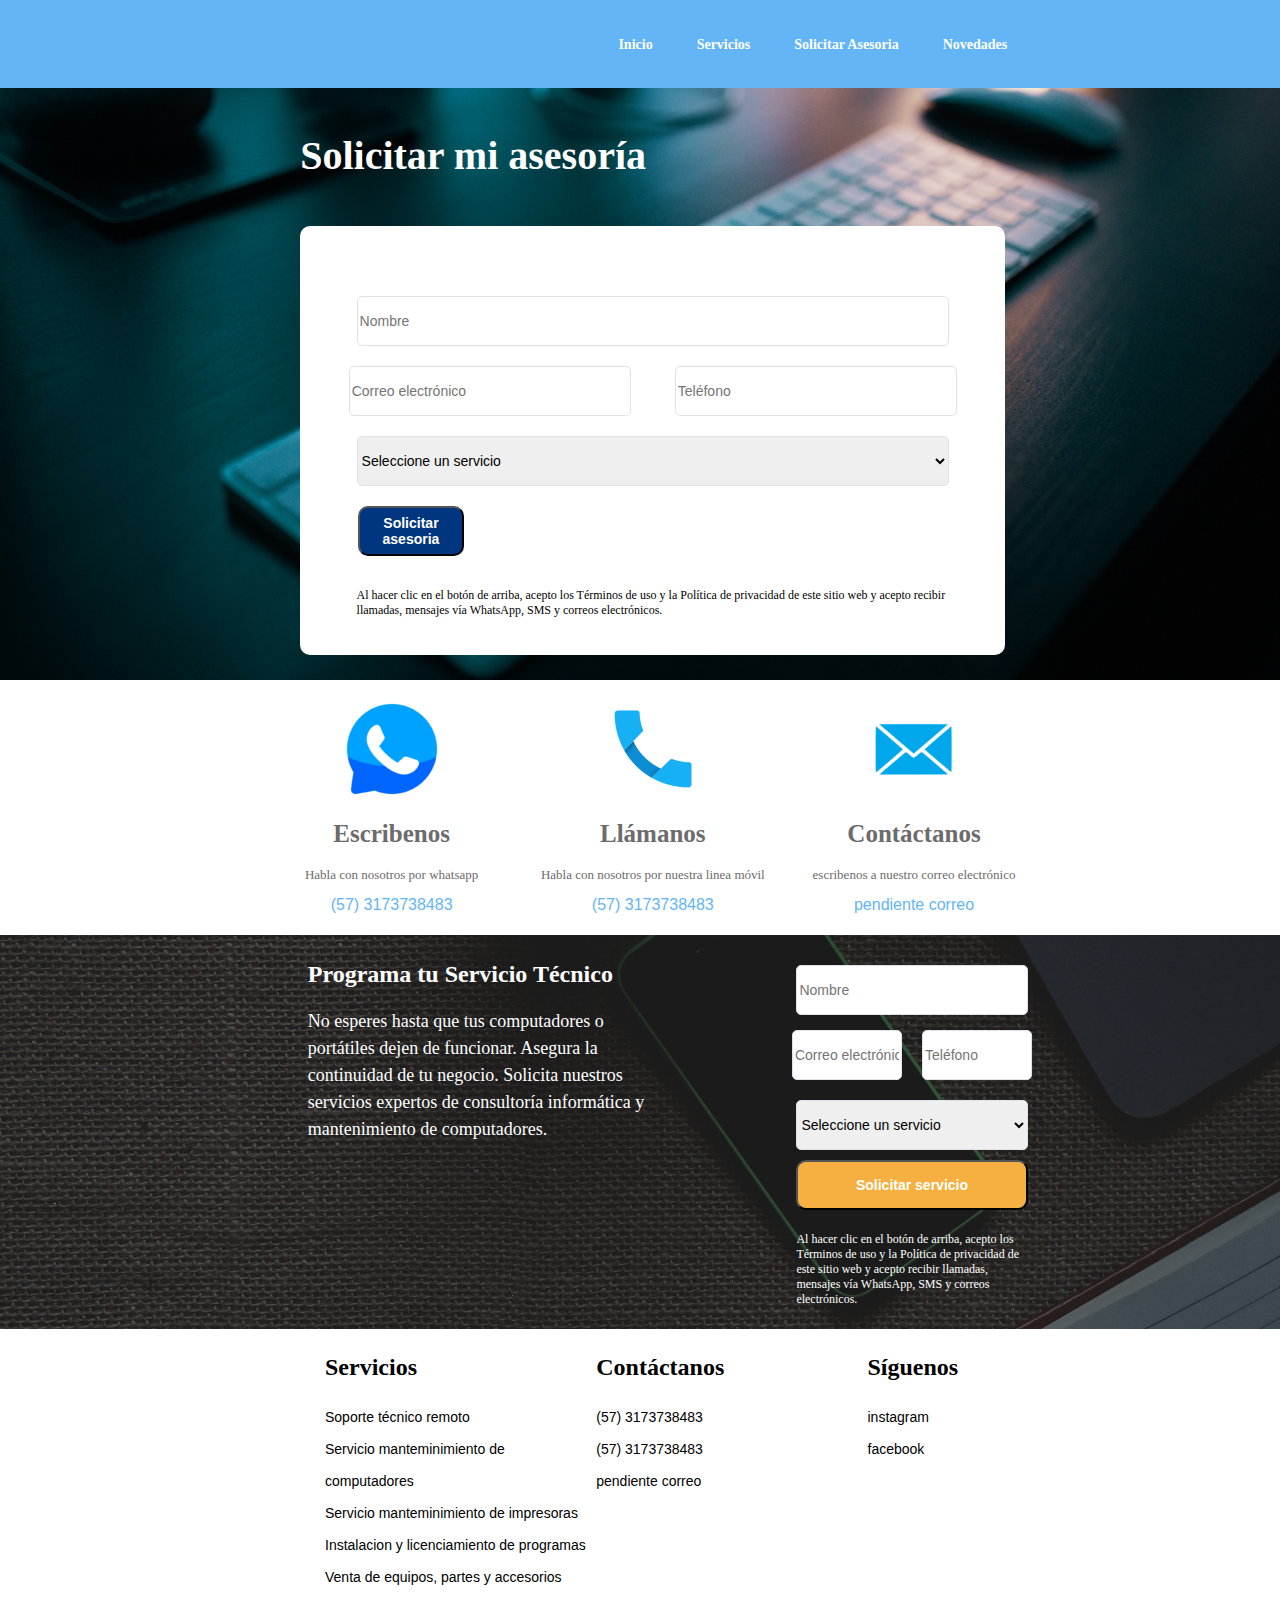
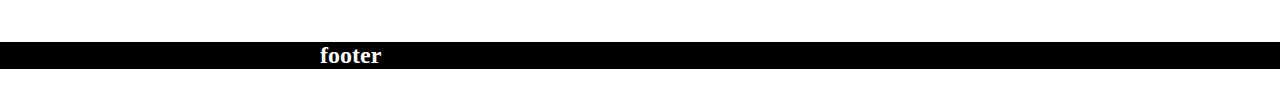
==== asesoria.html @ 474b2464 "primer version, asesoria/index" ====
<!DOCTYPE html>
<html lang="en">
<head>
    <meta charset="UTF-8">
    <meta http-equiv="X-UA-Compatible" content="IE=edge">
    <meta name="viewport" content="width=device-width, initial-scale=1.0">
    <title> Solicitar mi asesoria</title>
<link rel="stylesheet" href="styles/style_asesoria.css">
</head>
<body>       
    <header>
        <div class="nav">
        <nav>
            <a href="./index.html">Inicio</a>
            <a href="#">Servicios</a>
            <a href="#">Solicitar Asesoria</a>
            <a href="#">Novedades</a>
           
        </nav>
        </div>
    </header>    
    <div class="div_section1">
        <div class="div_centrado">        
        <section class="section1">    
            <h1 class="h1_form">Solicitar mi asesoría</h1>        
            <form action="" class="form_asesoria">                
                <div>
                    <input type="text" placeholder="Nombre" required class="nombre">
                </div>
                <div>
                    <input type="email" placeholder="Correo electrónico">
                    <input type="number" placeholder="Teléfono" required>
                </div>
                <div>
                    <select name="servicio">
                        <option>Seleccione un servicio </option>
                        <option>Servicio soporte remoto </option>
                        <option>Mantenimiento de equipos de computo o impresion </option>
                        <option>instalacion o lincencias de programas </option>
                        <option>cotizacion de partes o insumos </option>
                    </select>
                </div>
                <div>
                    <button type="submit" class="btn_asesoria">Solicitar asesoria</button>
                </div>
                <p class="term">Al hacer clic en el botón de arriba, acepto los Términos de uso y la Política de privacidad de este sitio web y acepto recibir llamadas, mensajes vía WhatsApp,
                     SMS y correos electrónicos.</p>
            </form>           
        </section> 
        </div>   
    </div>
    <div class="div_section2">    
        <div class="div_centrado">
        <section class="section2">         
            <div class="logos_contacto">                
                    <img src="./iconos/logo_wtp.png">
                    <h1 class="h1_escribenos">Escribenos</h1>
                    <p>Habla con nosotros por whatsapp</p>
                    <a href="#">(57) 3173738483</a>              
            </div>
            <div class="logos_contacto">
                <img src="./iconos/logo_tlf.png">
                <h1 class="h1_escribenos">Llámanos</h1>
                    <p>Habla con nosotros por nuestra linea móvil</p>
                    <a href="#">(57) 3173738483</a>
            </div>
            <div class="logos_contacto">
                <img src="./iconos/logo_correo.png">
                <h1 class="h1_escribenos">Contáctanos</h1>
                    <p>escribenos a nuestro correo electrónico</p>
                    <a href="#" >pendiente correo</a>
            </div>           
        </section>
         </div>
         </div>
    <div class="div_section3">
        <div class="div_centrado">        
        <section class="section3"> 
                <div class="div_form_servicio">
                <h2 class="h2_servicio">Programa tu Servicio Técnico</h2>                 
                <p class="p_servicio">No esperes hasta que tus computadores o portátiles dejen de funcionar. Asegura la continuidad de tu negocio.
                  Solicita nuestros servicios expertos de consultoría informática y mantenimiento de computadores.</p>
              
                </div>                 
            <div class="div__form_servicio">      
            <form action="" class="form_servicio">                
                <div>
                    <input type="text" placeholder="Nombre" required class="nombre_servicio">
                </div>
                <div>
                    <input type="email" placeholder="Correo electrónico" class="form_input">
                    <input type="number" placeholder="Teléfono" required class="form_input">
                </div>
                <div>
                    <select name="servicio">
                        <option>Seleccione un servicio </option>
                        <option>Servicio soporte remoto </option>
                        <option>Mantenimiento de equipos de computo o impresion </option>
                        <option>instalacion o lincencias de programas </option>
                        <option>cotizacion de partes o insumos </option>
                    </select>
                </div>
                <div>
                    <button type="submit" class="btn_servicio">Solicitar servicio</button>
                </div>
                <p class="term_ser">Al hacer clic en el botón de arriba, acepto los Términos de uso y la Política de privacidad de este sitio web y acepto recibir llamadas, mensajes vía WhatsApp, SMS y correos electrónicos.</p>
            </form> 
            </div>            
            </div>          
        </section> 
        </div>   
    </div>
        <div class="div_section4">
        <div class="div_centrado4">
            <section class="section2">         
                <div class="datos_contacto">                        
                        <h2>Servicios</h2>
                        <a href="#" >Soporte técnico remoto</a><br>
                        <a href="#" > Servicio manteminimiento de computadores</a> <br> 
                        <a href="#" > Servicio manteminimiento de impresoras</a><br>
                        <a href="#" >Instalacion y licenciamiento de programas</a><br>
                        <a href="#" > Venta de equipos, partes y accesorios</a>         
                </div>                
                <div class="datos_contacto">                    
                    <h2>Contáctanos</h2>
                    <a href="#">(57) 3173738483</a><br>
                    <a href="#">(57) 3173738483</a><br>
                    <a href="#">pendiente correo</a>
                </div>   
                <div class="datos_contacto">                    
                    <h2>Síguenos</h2>
                    <a href="#">instagram</a><br>
                    <a href="#">facebook</a>
                </div>        
            </section>
        </div>
    </div>    
        <footer> 
            <div class="div_centrado4">         
            <h2>footer</h2>    
        </div>   
    </footer>            
</body>
</html>
---- styles/style_asesoria.css ----
*{
    box-sizing: border-box;
}

body{
    font-family: Georgia, 'Times New Roman', Times, serif;
    margin: 0;
    padding: 0;
}
header{
    padding: 0px;
    background-color: transparent;
}
.nav{
    width: 100%;   
    display: block;
    flex-direction: row;
    background-color: rgb(100, 181, 246);     
    text-align: right; 
    padding: 35px; 
    position: fixed;           
}
nav {
    display: block;
    flex-direction: row;
    margin: 0px 18% 0px 20%;  
    text-align: right;   
}
nav a{
    color:rgb(255, 255, 255);
    padding: 0px 20px ;
    text-decoration: none;   
    font-weight: bold; 
    font-size: 14px;   
}
nav a:hover{
    color:#000000
}
/* div general para centrar todo el contenido de los section */
.div_centrado{
    margin: 0% 18% 0% 20%;    
}

/* inicio style section 1 */
.div_section1{
    padding: 80px 0px 20px 0px;
    display: block;
    flex-wrap: wrap; 
    background-image: url(../img/fondo_asesoria.jpg);    
    background-repeat: no-repeat;
    background-position: center;
    background-size: cover;
}
.section1{
    flex: 100%;    
    padding: 5px;
    background-color:transparent;        
}

.h1_form{
    text-align: left;
    color:#ffffff;    
    padding: 20px 5%;
    font-weight:bold;
    font-size: 40px;    
}
.term{
    font-size: 12px;
    text-align: left;
    padding: 10px 8%;
}
.form_asesoria{    
   width: 90%;   
   margin:auto;
   padding: 0px 0px 2%;     
   background-color:#fff;
   border-radius: 10px;
   text-align: center;     
   }
.nombre{
    width: 84%;
    height: 50px;
    border:solid 1px #e1e1e9;
    border-radius: 5px;
    font-size: 14px;
    margin: 70px 0px 10px;
}
select{
    width: 84%;
    height: 50px;
    border:solid 1px #e1e1e9;
    border-radius: 5px;
    font-size: 14px;
    margin: 10px;    
}
input{
    width: 40%;
    height: 50px;
    border: solid 1px #e1e1e9;
    border-radius: 5px;
    margin: 10px 20px 10px;
    font-size: 14px;   
}
.btn_asesoria{
    width: 15%;
    height: 50px;
    margin: 10px;
    margin-right: 70%;
    background-color: #00367f;
    color: #fff;
    border-radius: 10px;
    font-size: 14px;
    font-weight: bold;    
}
.btn_asesoria:hover{
    background-color: rgb(88, 188, 255);
}
/* fin section1*/ 

.section2{
    background-color:transparent;
    flex: 100%;  
    padding: 5px;        
    display: flex;
} 
.logos_contacto{
    width: 34%;                  
    background-color:transparent;    
    text-align: center;  
    display:block;   
    margin: 2%;
}
.h1_escribenos{
    text-align: center;
    color:#6d6b6b; 
    font-style:bold;   
    padding: 1% 1%;   
    font-size: 25px;
}
.logos_contacto p{
    color:#6d6b6b;
    font-style: bold;
    font-size: 13px;
}
.logos_contacto a{
    color: rgb(100, 181, 246);
    text-decoration: none;
    font-family: Verdana, Geneva, Tahoma, sans-serif;
}
/* fin section2*/
.div_section3{
    display: block;
    flex-wrap: wrap;    
    background-image:url(../img/servicio.jpg);
    background-color:  rgb(54, 54, 54);
    background-blend-mode: soft-light;
    background-repeat: no-repeat;
    background-position: center;
    background-size: cover;
}
.section3{
    background-color: transparent;
    flex: 100%;
    padding: 0% 0% 0% 0%;    
    display: flex;       
}

.div__form_servicio{
    width: 100%;     
    background-color:transparent;    
    text-align: center;  
    display: flex; 
}

.form_servicio{
    width: 100%;     
   padding: 10px 0px 0px 0px;   
    background-color:transparent;        
    text-align: center;   
}
.form_input{    
        width: 40%;
        height: 50px;
        border: solid 1px #e1e1e9;
        border-radius: 5px;
        margin: 5px 8px 10px;
        font-size: 14px;   
    }
    .nombre_servicio{
        width: 84%;
        height: 50px;
        border:solid 1px #e1e1e9;
        border-radius: 5px;
        font-size: 14px;
        margin: 20px 0px 10px;
    }
.btn_servicio{
        width: 84%;
        height: 50px;
        margin: 0px;        
        background-color: rgb(245, 176, 65);
        color: #fff;
        border-radius: 10px;
        font-size: 14px;
        font-weight: bold;    
}
.btn_servicio:hover{
        background-color: rgb(36, 138, 206);
    }
.term_ser{
    font-size: 12px;
    text-align: left;
    padding: 10px 8%;
    color: #fff;
}
    .h2_servicio{
        color: #ffffff;
        text-align: left;        
        margin:5% 0% 4% 10%; 
    }
.p_servicio{
    font-size: 18px;
    text-align: left;
    margin:0% 25% 0% 10%;
    line-height: 150%;
    color: #ffffff;
    
}
/* fin section 3 */

/* section 4 */
.div_centrado4{
    margin: 0% 10% 0% 25%;    
}
.div_section4{
    display: block;
    flex-wrap: wrap;   
}

.datos_contacto{
    width: 33%; 
    height: 100%;          
    background-color:transparent;    
    text-align: left;  
    display:block;   
    margin: 0% 0% 3%;
} 
.datos_contacto a{
    color: #000000;
    text-decoration: none;
    font-size: 14px;
    line-height: 32px;
    font-family: Verdana, Geneva, Tahoma, sans-serif;
}
footer{
    display: block;        
    text-align: left;
    color: #fff;
    background-color: #000000;
}

@media screen and (max-width: 600px)
{
    /* menu */
nav, .nav{
    text-align: center;
    padding: 15px 0% 3% 0%;
    margin: auto;
}
.nav a{    
    padding: 0% 4% 0% 0%;
}
/* section 1 */
.form_asesoria{
            width: 100%;
} 
    
 input {
      width: 84%;
  } 
  .form_input{
      width: 84%;
  }   

.btn_asesoria{
      width: 45%;
      height: 50px;
      margin-right: 40%;
  }
  /* div centrado general */ 
  .div_centrado{
    margin: 0% 0% 0% 0%;   
}
/* section 2 */
.section2{
    width: 100%;    
    margin: auto;
    flex-direction: column;    
}
.logos_contacto{
    margin: auto;
    width: 100%;
    padding: 2% 0% 2% 0%;
}
/* section 3 */
.div_section3{
    height: 600px;
}
.section3{
    width: 100%;
    padding: 0%;
    flex-direction: column;  
}
.form_servicio{
    width: 100%;
    padding: 0% 0% 0% 0%;
}
.h2_servicio, .p_servicio{
    margin: 3% 0% 1% 0%;
}
.div__form_servicio{
    width: 100%;   
}
/* section 4 */
.datos_contacto{
    margin: auto;
    width: 100%;
    padding: 0% 0% 0% 0%;
    text-align: left;
}
.div_centrado4{
    margin: 0% 0% 0% 0%;   
}
}
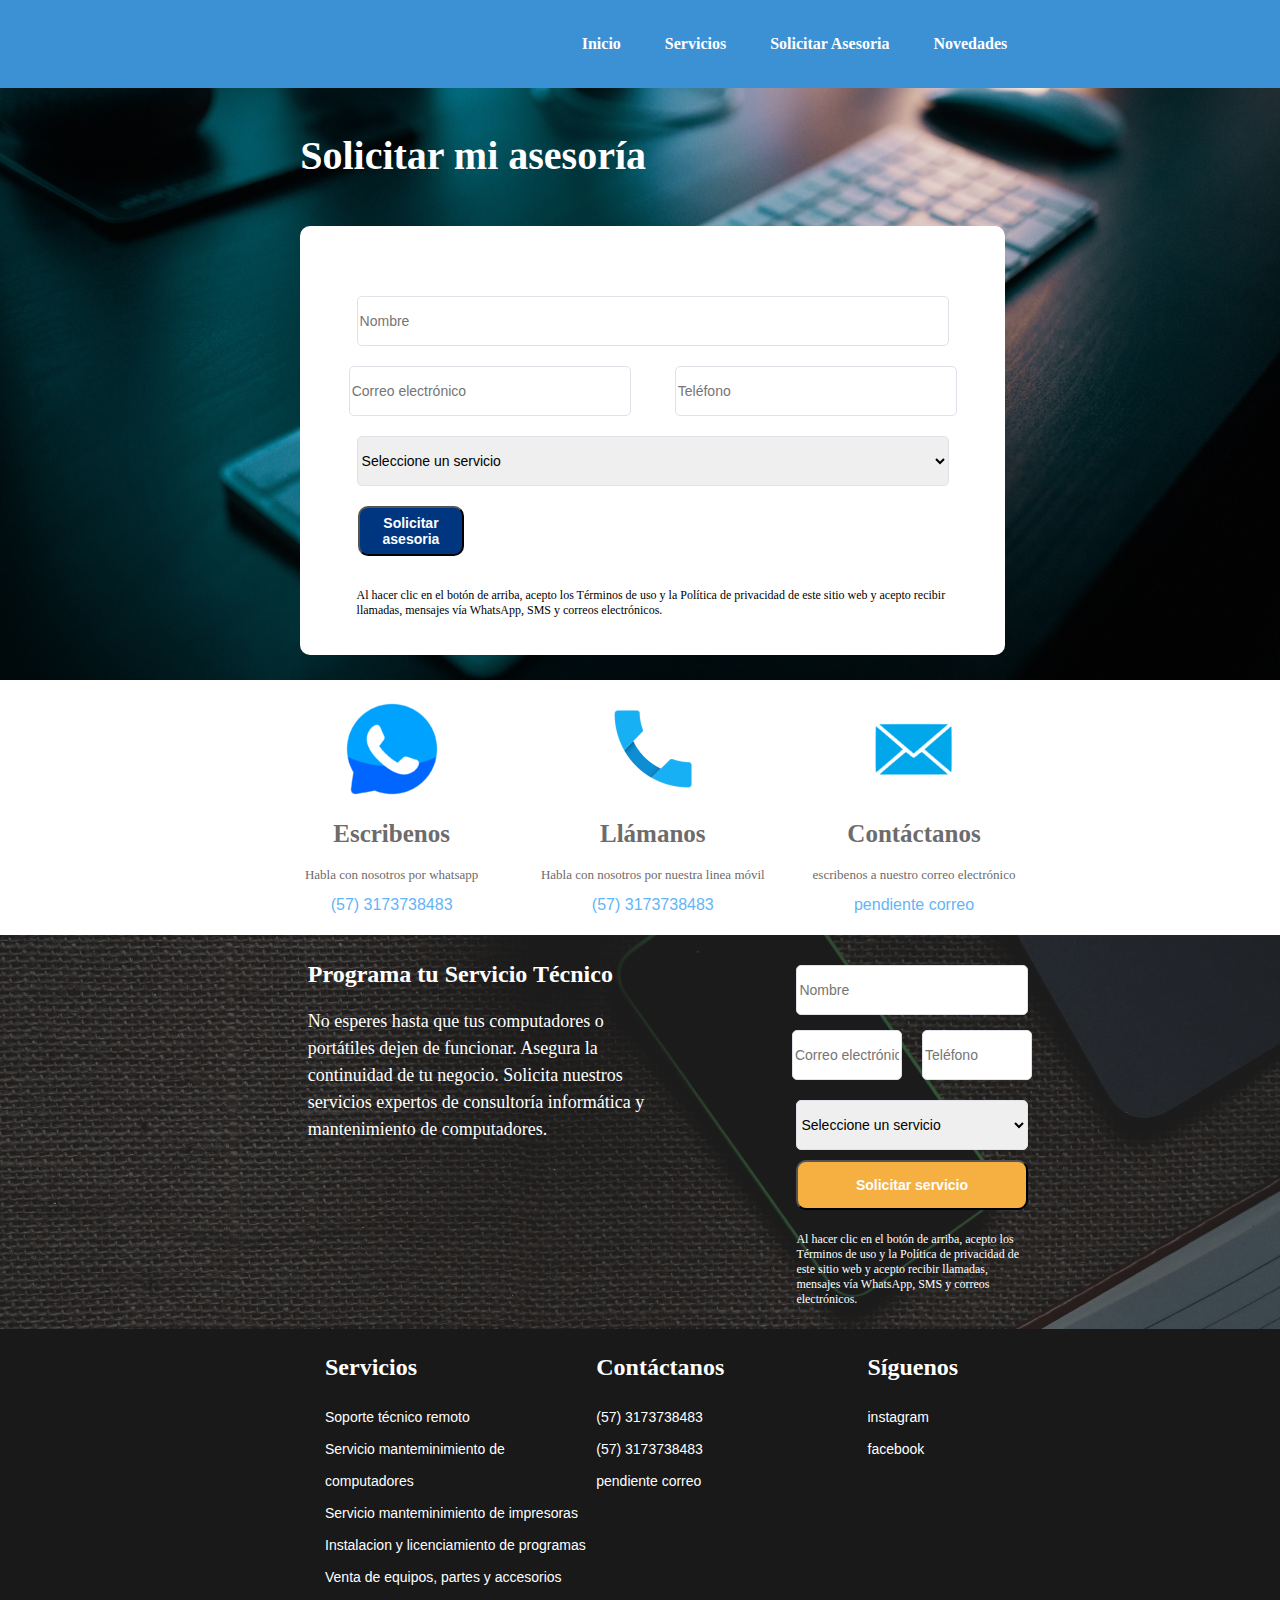
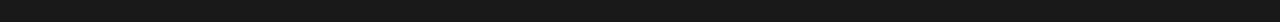
==== commit 6c0e32bf: "asesoria finalizada" ====
--- a/asesoria.html
+++ b/asesoria.html
@@ -32,8 +32,8 @@
                     <input type="number" placeholder="Teléfono" required>
                 </div>
                 <div>
-                    <select name="servicio">
-                        <option>Seleccione un servicio </option>
+                    <select name="servicio" required>
+                        <option selected="true" disabled="disabled">Seleccione un servicio </option>
                         <option>Servicio soporte remoto </option>
                         <option>Mantenimiento de equipos de computo o impresion </option>
                         <option>instalacion o lincencias de programas </option>
@@ -92,8 +92,8 @@
                     <input type="number" placeholder="Teléfono" required class="form_input">
                 </div>
                 <div>
-                    <select name="servicio">
-                        <option>Seleccione un servicio </option>
+                    <select name="servicio" required>
+                        <option selected="true" disabled="disabled">Seleccione un servicio </option>
                         <option>Servicio soporte remoto </option>
                         <option>Mantenimiento de equipos de computo o impresion </option>
                         <option>instalacion o lincencias de programas </option>
@@ -112,8 +112,9 @@
     </div>
         <div class="div_section4">
         <div class="div_centrado4">
-            <section class="section2">         
-                <div class="datos_contacto">                        
+            <footer>
+            <section class="section2">                        
+                <div class="datos_contacto">                                          
                         <h2>Servicios</h2>
                         <a href="#" >Soporte técnico remoto</a><br>
                         <a href="#" > Servicio manteminimiento de computadores</a> <br> 
@@ -130,15 +131,12 @@
                 <div class="datos_contacto">                    
                     <h2>Síguenos</h2>
                     <a href="#">instagram</a><br>
-                    <a href="#">facebook</a>
-                </div>        
+                    <a href="#">facebook</a>                
+                </div>                  
             </section>
+        </footer>
         </div>
     </div>    
-        <footer> 
-            <div class="div_centrado4">         
-            <h2>footer</h2>    
-        </div>   
-    </footer>            
+                
 </body>
 </html>--- a/styles/style_asesoria.css
+++ b/styles/style_asesoria.css
@@ -15,7 +15,7 @@
     width: 100%;   
     display: block;
     flex-direction: row;
-    background-color: rgb(100, 181, 246);     
+    background-color: rgb(60, 144, 212);     
     text-align: right; 
     padding: 35px; 
     position: fixed;           
@@ -31,7 +31,7 @@
     padding: 0px 20px ;
     text-decoration: none;   
     font-weight: bold; 
-    font-size: 14px;   
+    font-size: 16px;   
 }
 nav a:hover{
     color:#000000
@@ -229,14 +229,15 @@
 /* fin section 3 */
 
 /* section 4 */
+
+.div_section4{
+    display: block;
+    flex-wrap: wrap;  
+    background-color: rgb(0, 0, 0,90%); 
+}
 .div_centrado4{
-    margin: 0% 10% 0% 25%;    
-}
-.div_section4{
-    display: block;
-    flex-wrap: wrap;   
-}
-
+    margin: 0% 10% 0% 25%;       
+}
 .datos_contacto{
     width: 33%; 
     height: 100%;          
@@ -244,20 +245,16 @@
     text-align: left;  
     display:block;   
     margin: 0% 0% 3%;
+    color: #fff;
 } 
 .datos_contacto a{
-    color: #000000;
+    color: #ffffff;
     text-decoration: none;
     font-size: 14px;
     line-height: 32px;
     font-family: Verdana, Geneva, Tahoma, sans-serif;
 }
-footer{
-    display: block;        
-    text-align: left;
-    color: #fff;
-    background-color: #000000;
-}
+
 
 @media screen and (max-width: 600px)
 {
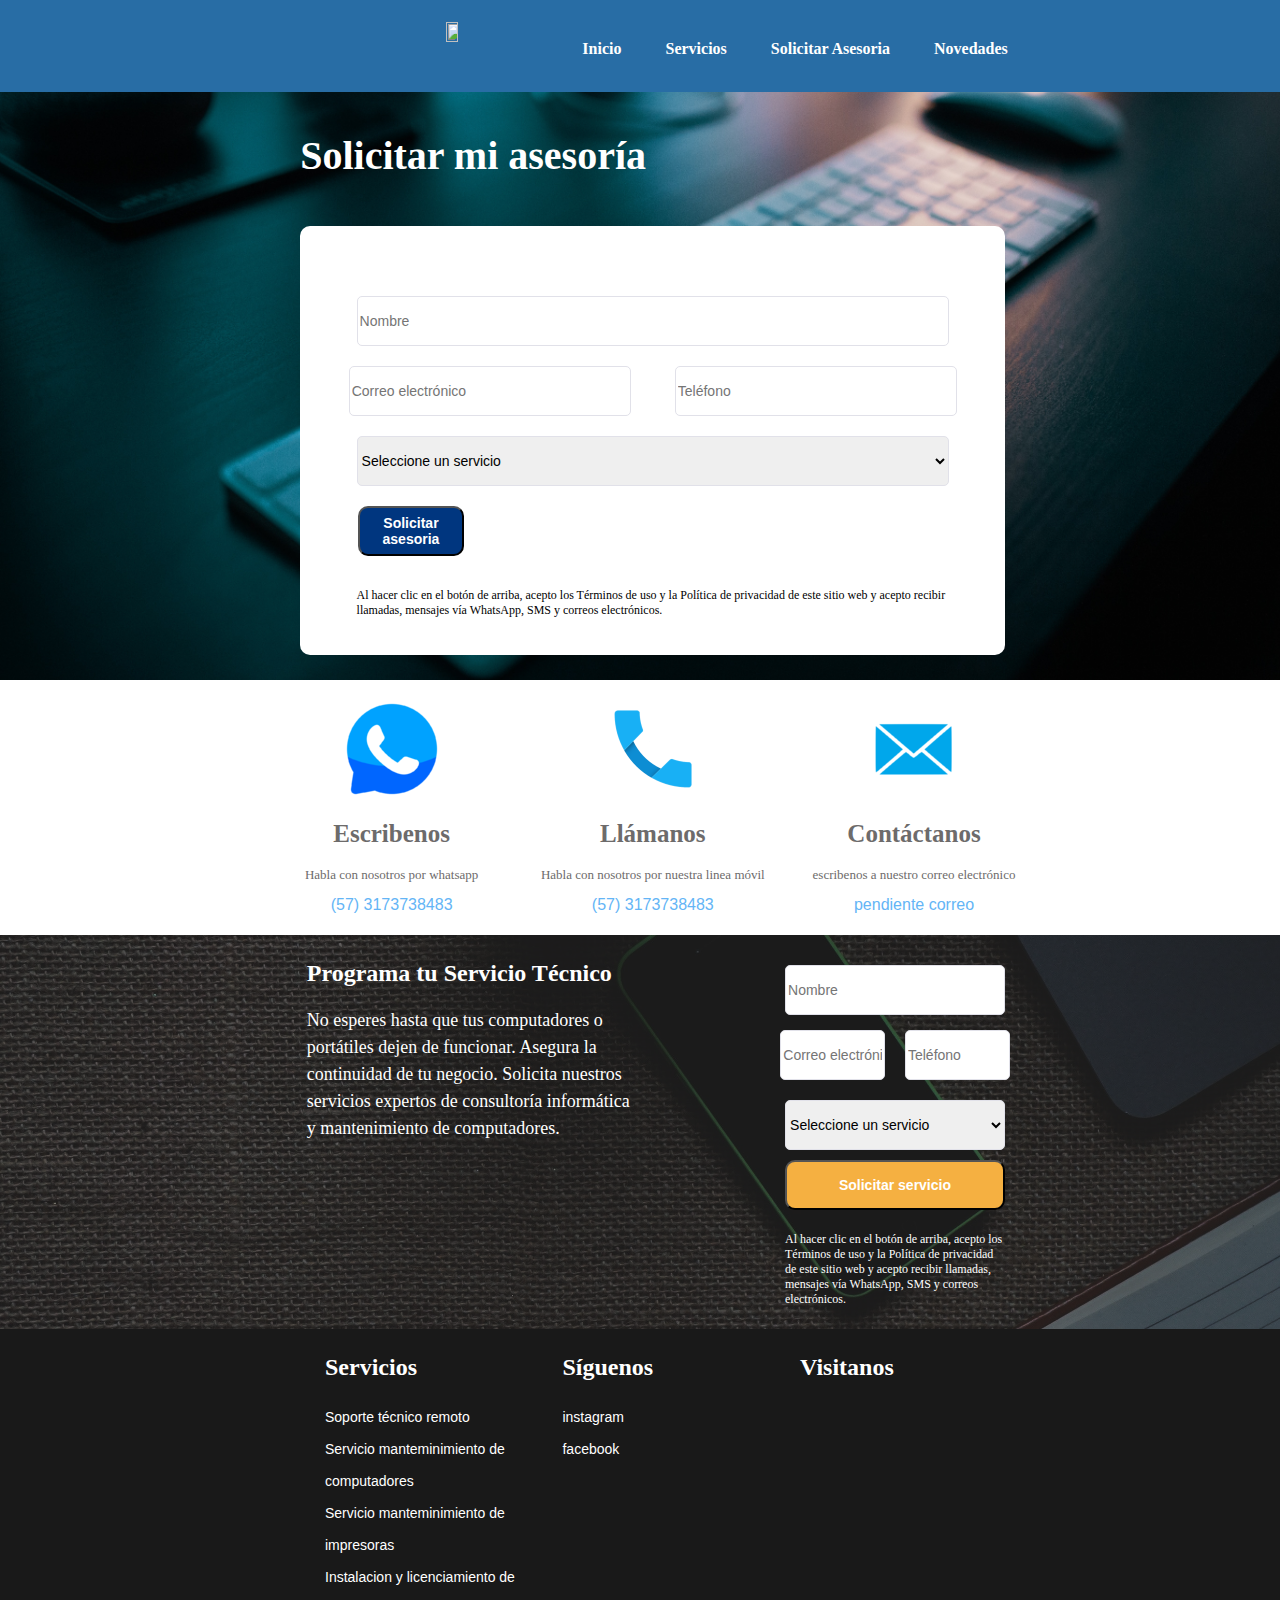
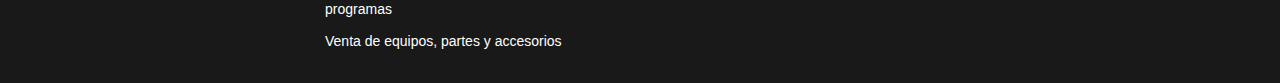
==== commit bc798f53: "agregar video y mapa" ====
--- a/asesoria.html
+++ b/asesoria.html
@@ -4,17 +4,19 @@
     <meta charset="UTF-8">
     <meta http-equiv="X-UA-Compatible" content="IE=edge">
     <meta name="viewport" content="width=device-width, initial-scale=1.0">
+    <link rel='icon' type="image/png "href="iconos/icono.png">
     <title> Solicitar mi asesoria</title>
 <link rel="stylesheet" href="styles/style_asesoria.css">
 </head>
 <body>       
     <header>
         <div class="nav">
+            <a  href="./index.html"> <img src="./img/logo.JPG" class="img_logo"></a>
         <nav>
             <a href="./index.html">Inicio</a>
             <a href="#">Servicios</a>
-            <a href="#">Solicitar Asesoria</a>
-            <a href="#">Novedades</a>
+            <a href="./asesoria.html">Solicitar Asesoria</a>
+            <a href="./novedades.html">Novedades</a>
            
         </nav>
         </div>
@@ -64,11 +66,11 @@
                     <p>Habla con nosotros por nuestra linea móvil</p>
                     <a href="#">(57) 3173738483</a>
             </div>
-            <div class="logos_contacto">
+            <div class="logos_contacto">                  
                 <img src="./iconos/logo_correo.png">
                 <h1 class="h1_escribenos">Contáctanos</h1>
-                    <p>escribenos a nuestro correo electrónico</p>
-                    <a href="#" >pendiente correo</a>
+                <p>escribenos a nuestro correo electrónico</p>
+                <a href="#" >pendiente correo</a>
             </div>           
         </section>
          </div>
@@ -123,15 +125,14 @@
                         <a href="#" > Venta de equipos, partes y accesorios</a>         
                 </div>                
                 <div class="datos_contacto">                    
-                    <h2>Contáctanos</h2>
-                    <a href="#">(57) 3173738483</a><br>
-                    <a href="#">(57) 3173738483</a><br>
-                    <a href="#">pendiente correo</a>
+                    <h2>Síguenos</h2>
+                    <a href="https://www.instagram.com/" target="_blank">instagram</a><br>
+                    <a href="https://es-la.facebook.com/" target="_blank">facebook</a> 
                 </div>   
-                <div class="datos_contacto">                    
-                    <h2>Síguenos</h2>
-                    <a href="#">instagram</a><br>
-                    <a href="#">facebook</a>                
+                <div class="datos_contacto">
+                    <h2>Visitanos</h2>                     
+                    <iframe src="https://www.google.com/maps/embed?pb=!1m18!1m12!1m3!1d996.1482859848824!2d-75.28885389010473!3d2.9326413717433266!2m3!1f0!2f0!3f0!3m2!1i1024!2i768!4f13.1!3m3!1m2!1s0x8e3b75eac52998b1%3A0xee5e8a7f5d27e370!2sDatacenter%20medilaser!5e0!3m2!1ses-419!2sco!4v1650647259435!5m2!1ses-419!2sco" width="auto" height="auto" style="border:0;" allowfullscreen="" loading="lazy" referrerpolicy="no-referrer-when-downgrade"></iframe>
+                       
                 </div>                  
             </section>
         </footer>
--- a/styles/style_asesoria.css
+++ b/styles/style_asesoria.css
@@ -3,7 +3,7 @@
 }
 
 body{
-    font-family: Georgia, 'Times New Roman', Times, serif;
+    font-family:Georgia, 'Times New Roman', Times, serif;
     margin: 0;
     padding: 0;
 }
@@ -15,9 +15,9 @@
     width: 100%;   
     display: block;
     flex-direction: row;
-    background-color: rgb(60, 144, 212);     
+    background-color: #286da5;     
     text-align: right; 
-    padding: 35px; 
+    padding: 34px; 
     position: fixed;           
 }
 nav {
@@ -32,6 +32,14 @@
     text-decoration: none;   
     font-weight: bold; 
     font-size: 16px;   
+}
+.img_logo{
+    width: 10%;
+    height: 2%;
+    padding: 0% 0% 0% 0%;
+    margin: -1% 0% -2% 25%;
+    position: left;
+    display: block;
 }
 nav a:hover{
     color:#000000
@@ -161,7 +169,7 @@
 .section3{
     background-color: transparent;
     flex: 100%;
-    padding: 0% 0% 0% 0%;    
+    padding: 0% 3% 0% 0%;    
     display: flex;       
 }
 
@@ -198,7 +206,7 @@
         width: 84%;
         height: 50px;
         margin: 0px;        
-        background-color: rgb(245, 176, 65);
+        background-color: #f5b041;
         color: #fff;
         border-radius: 10px;
         font-size: 14px;
@@ -236,7 +244,7 @@
     background-color: rgb(0, 0, 0,90%); 
 }
 .div_centrado4{
-    margin: 0% 10% 0% 25%;       
+    margin: 0% 18% 0% 25%;       
 }
 .datos_contacto{
     width: 33%; 
@@ -256,8 +264,14 @@
 }
 
 
-@media screen and (max-width: 600px)
-{
+@media screen and (max-width: 600px){
+.img_logo{
+    visibility: hidden;
+}
+iframe{
+    width: auto;
+    height: auto;
+}
     /* menu */
 nav, .nav{
     text-align: center;
